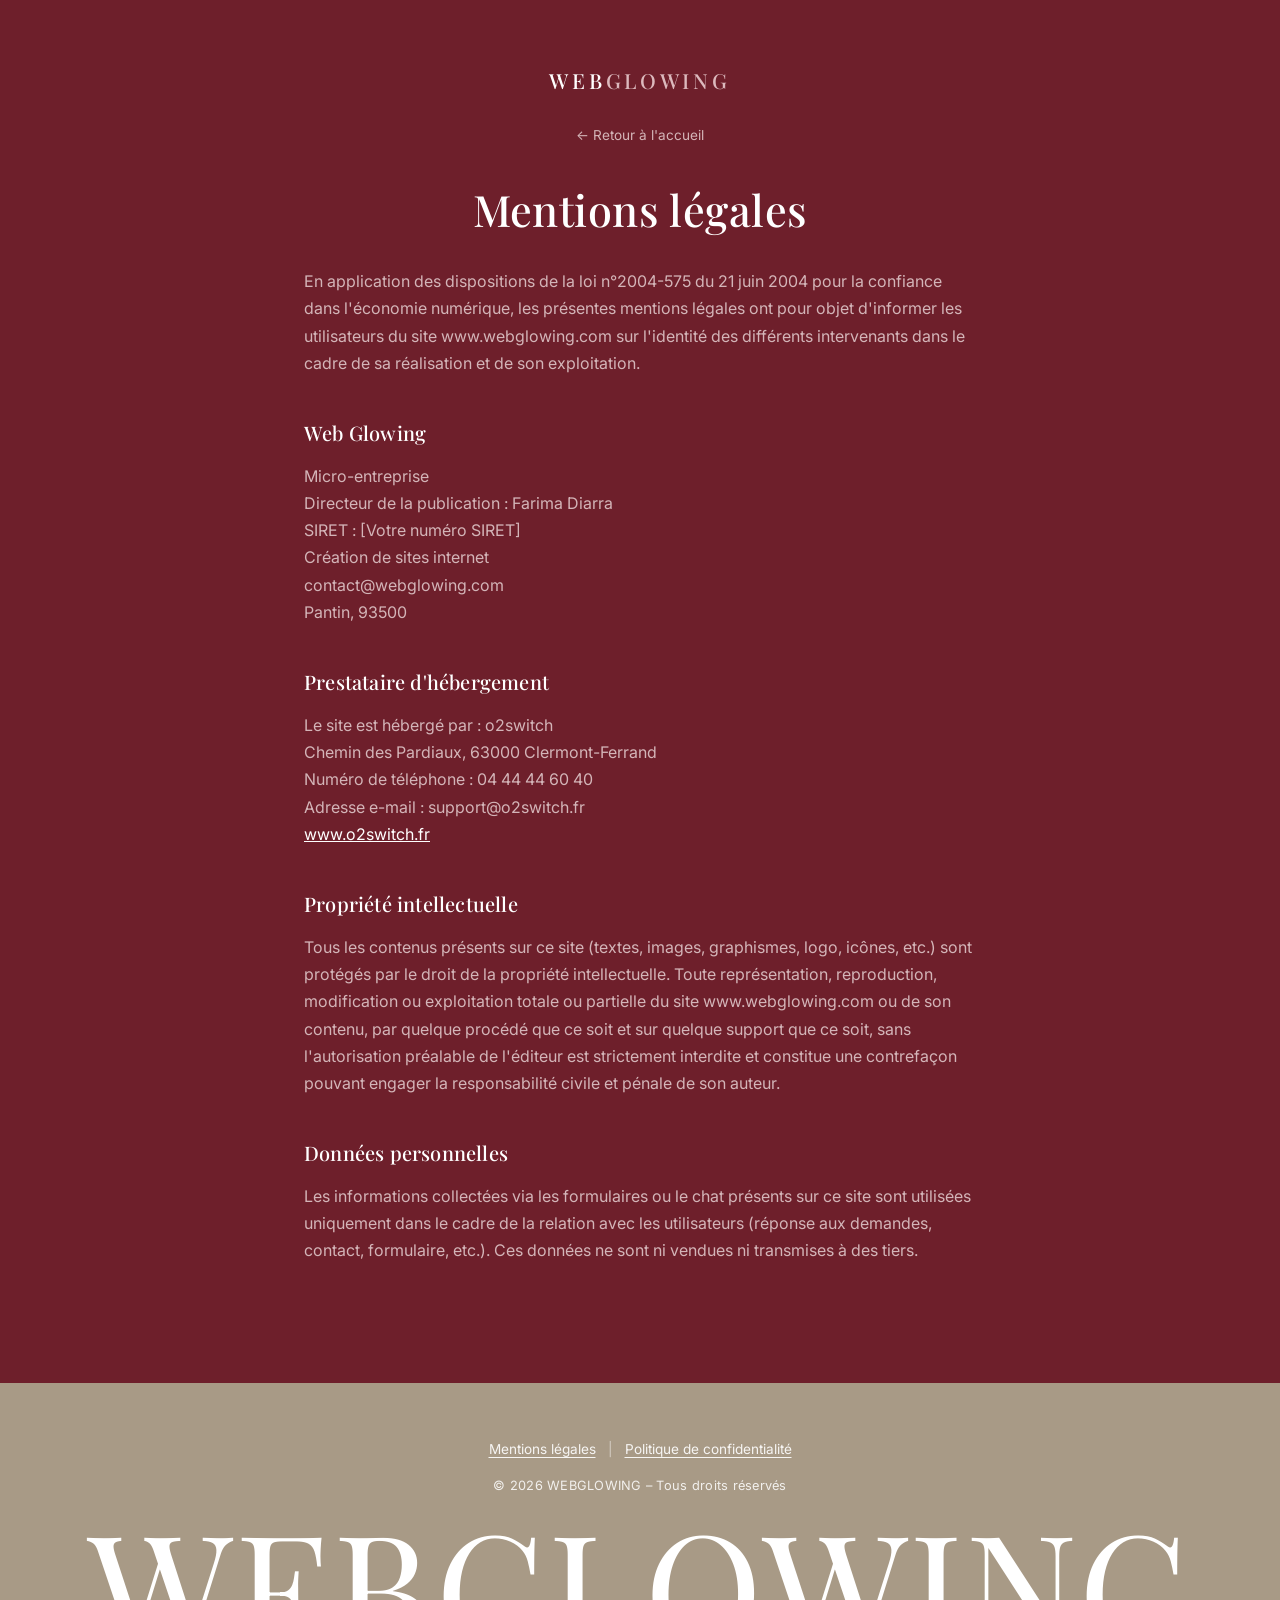
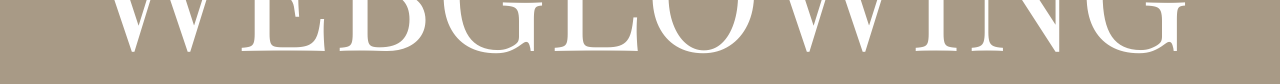
==== mentions-legales.html @ ed6e07ba "Redesign footer, add legal pages, trim homepage to Hero/Portfolio/Contact - New footer: taupe backgr" ====
<!DOCTYPE html>
<html lang="fr">
<head>
<meta charset="UTF-8">
<meta name="viewport" content="width=device-width, initial-scale=1.0">
<title>Mentions légales — Web Glowing</title>
<meta name="description" content="Mentions légales du site Web Glowing.">
<link rel="icon" href="data:image/svg+xml,<svg xmlns=%22http://www.w3.org/2000/svg%22 viewBox=%220 0 100 100%22><rect width=%22100%22 height=%22100%22 rx=%2220%22 fill=%22%236a1f2b%22/><text x=%2250%22 y=%2266%22 font-size=%2255%22 fill=%22white%22 text-anchor=%22middle%22 font-family=%22serif%22>W</text></svg>">
<link rel="preconnect" href="https://fonts.googleapis.com">
<link rel="preconnect" href="https://fonts.gstatic.com" crossorigin>
<link href="https://fonts.googleapis.com/css2?family=Playfair+Display:wght@500;600;700&family=Inter:wght@400;500;600&display=swap" rel="stylesheet">
<link rel="stylesheet" href="style.css">
</head>
<body>

<main>
  <section class="legal-hero">
    <div class="container">
      <a href="index.html#top" class="logo">WEB<span>GLOWING</span></a>
      <a href="index.html" class="legal-back">← Retour à l'accueil</a>
      <h1>Mentions légales</h1>
    </div>
  </section>

  <div class="container legal-content">
    <p>En application des dispositions de la loi n°2004-575 du 21 juin 2004 pour la confiance dans l'économie numérique, les présentes mentions légales ont pour objet d'informer les utilisateurs du site www.webglowing.com sur l'identité des différents intervenants dans le cadre de sa réalisation et de son exploitation.</p>

    <h2>Web Glowing</h2>
    <p>
      Micro-entreprise<br>
      Directeur de la publication : Farima Diarra<br>
      SIRET : [Votre numéro SIRET]<br>
      Création de sites internet<br>
      contact@webglowing.com<br>
      Pantin, 93500
    </p>

    <h2>Prestataire d'hébergement</h2>
    <p>
      Le site est hébergé par : o2switch<br>
      Chemin des Pardiaux, 63000 Clermont-Ferrand<br>
      Numéro de téléphone : 04 44 44 60 40<br>
      Adresse e-mail : support@o2switch.fr<br>
      <a href="https://www.o2switch.fr" target="_blank" rel="noopener">www.o2switch.fr</a>
    </p>

    <h2>Propriété intellectuelle</h2>
    <p>Tous les contenus présents sur ce site (textes, images, graphismes, logo, icônes, etc.) sont protégés par le droit de la propriété intellectuelle. Toute représentation, reproduction, modification ou exploitation totale ou partielle du site www.webglowing.com ou de son contenu, par quelque procédé que ce soit et sur quelque support que ce soit, sans l'autorisation préalable de l'éditeur est strictement interdite et constitue une contrefaçon pouvant engager la responsabilité civile et pénale de son auteur.</p>

    <h2>Données personnelles</h2>
    <p>Les informations collectées via les formulaires ou le chat présents sur ce site sont utilisées uniquement dans le cadre de la relation avec les utilisateurs (réponse aux demandes, contact, formulaire, etc.). Ces données ne sont ni vendues ni transmises à des tiers.</p>
  </div>
</main>

<footer class="site-footer">
  <div class="container">
    <div class="footer-links">
      <a href="mentions-legales.html">Mentions légales</a>
      <span>|</span>
      <a href="politique-confidentialite.html">Politique de confidentialité</a>
    </div>
    <p class="footer-copy">© <span id="year"></span> WEBGLOWING – Tous droits réservés</p>
  </div>
  <div class="footer-wordmark" aria-hidden="true">WEBGLOWING</div>
</footer>

<script src="script.js"></script>
</body>
</html>
---- style.css ----
/* ============ Tokens — palette exacte du logo (bordeaux + blanc) ============ */
:root{
  --bg:#6e1f2b;
  --bg-deep:#4b131d;
  --bg-soft:#4b131d;
  --surface:rgba(255,255,255,.055);
  --white:#ffffff;
  --text:#fbeeef;
  --text-dim:rgba(251,238,239,.72);
  --accent:#dcb9bd;
  --accent-soft:#e9d2d5;
  --line:rgba(255,255,255,.18);
  --shadow:0 20px 60px rgba(0,0,0,.35);
  --ff-display:'Playfair Display', serif;
  --ff-body:'Inter', sans-serif;
}

*,*::before,*::after{box-sizing:border-box;margin:0;padding:0;}
html{scroll-behavior:smooth;}
body{
  background:var(--bg);
  color:var(--text);
  font-family:var(--ff-body);
  line-height:1.6;
  -webkit-font-smoothing:antialiased;
  overflow-x:hidden;
}
img{max-width:100%;display:block;}
a{color:inherit;text-decoration:none;}
ul{list-style:none;}
.container{width:100%;max-width:1180px;margin:0 auto;padding:0 24px;}

h1,h2,h3{font-family:var(--ff-display);font-weight:500;letter-spacing:.01em;color:var(--white);}

.logo{
  font-family:var(--ff-display);
  font-size:1.3rem;
  letter-spacing:.18em;
  color:var(--white);
  font-weight:500;
  text-transform:uppercase;
}
.logo span{color:var(--accent);}

/* ============ Hero ============ */
.hero{
  position:relative;
  min-height:88vh;
  display:flex;
  align-items:center;
  overflow:hidden;
}
.hero::before{
  content:'';
  position:absolute;inset:0;z-index:0;
  background:url('assets/hero-bg.png') center/cover no-repeat;
}
.hero::after{
  content:'';
  position:absolute;inset:0;z-index:1;
  background:linear-gradient(0deg, rgba(18,6,9,.75) 0%, rgba(18,6,9,.25) 55%, rgba(18,6,9,.4) 100%);
}
.hero-inner{position:relative;z-index:2;max-width:640px;padding-left:8vw;padding-right:24px;}
.hero h1{
  font-size:clamp(1.8rem,4.4vw,2.9rem);
  line-height:1.25;
  letter-spacing:.03em;
  text-transform:uppercase;
  margin-bottom:18px;
  color:var(--white);
}
.hero-lead{
  font-family:var(--ff-display);
  font-style:italic;
  text-transform:uppercase;
  letter-spacing:.15em;
  color:var(--white);
  font-size:.92rem;
  margin-bottom:32px;
}
.hero-actions{display:flex;gap:16px;flex-wrap:wrap;}
.btn{
  display:inline-flex;align-items:center;justify-content:center;
  padding:14px 30px;border-radius:999px;font-size:.92rem;letter-spacing:.02em;
  transition:transform .2s ease,box-shadow .25s ease,background .25s ease,border-color .25s ease;
  cursor:pointer;border:1px solid transparent;font-family:var(--ff-body);
}
.btn-primary{background:var(--white);color:var(--bg-deep);font-weight:600;}
.btn-primary:hover{box-shadow:0 0 30px rgba(255,255,255,.35);transform:translateY(-2px);}
.btn-ghost{border-color:var(--line);color:var(--white);}
.btn-ghost:hover{border-color:var(--white);color:var(--white);background:rgba(255,255,255,.06);}
.btn-block{width:100%;}
.btn-hero{
  display:inline-flex;align-items:center;gap:16px;
  background:var(--white);
  color:var(--bg-deep);
  border-radius:999px;
  padding:6px 6px 6px 26px;
  font-family:var(--ff-body);
  font-size:.85rem;
  font-weight:600;
  letter-spacing:.02em;
  transition:box-shadow .25s ease,transform .2s ease;
}
.btn-hero:hover{box-shadow:0 10px 30px rgba(0,0,0,.3);transform:translateY(-2px);}
.btn-hero-arrow{
  width:40px;height:40px;border-radius:50%;
  background:var(--bg-deep);color:var(--white);
  display:flex;align-items:center;justify-content:center;
  font-size:1.05rem;
  transition:transform .25s ease;
}
.btn-hero:hover .btn-hero-arrow{transform:rotate(45deg);}

/* ============ Sections generic ============ */
.section{padding:120px 0;}
.section-eyebrow{font-size:.75rem;letter-spacing:.3em;text-transform:uppercase;color:var(--accent);margin-bottom:14px;}
.section-title{font-size:clamp(1.9rem,3.6vw,2.7rem);max-width:640px;margin-bottom:56px;}

/* ============ Portfolio ============ */
#portfolio{--ink:#2e2b28;--ink-light:#4a453f;--paper:#faf9f7;--hair:rgba(46,43,40,.16);background:var(--paper);}
#portfolio .container{max-width:1400px;}
#portfolio .section-eyebrow{color:var(--ink);text-align:center;}
#portfolio .section-title{
  color:var(--ink);text-align:center;max-width:none;margin-left:auto;margin-right:auto;
  font-size:clamp(3.5rem,10vw,8rem);
  line-height:1;
  text-transform:uppercase;
  margin-bottom:64px;
}
/* ---- Portfolio 3D coverflow ---- */
.carousel-stage{
  perspective:2000px;
  height:520px;
  display:flex;align-items:center;justify-content:center;
  margin-top:56px;
  overflow:hidden;
}
.carousel-3d{
  position:relative;width:100%;height:100%;
  transform-style:preserve-3d;
}
.carousel-card{
  position:absolute;top:50%;left:50%;
  width:600px;height:380px;
  margin-top:-190px;margin-left:-300px;
  display:block;overflow:hidden;
  border-radius:24px;
  box-shadow:0 40px 70px rgba(20,16,13,.3);
  background:var(--ink);
  transition:transform 1s cubic-bezier(.65,0,.35,1),opacity 1s ease;
  will-change:transform;
}
.carousel-card img{
  width:100%;height:100%;object-fit:cover;object-position:center;display:block;
}
.carousel-caption{
  display:flex;flex-direction:column;align-items:center;gap:10px;
  text-align:center;margin-top:8px;
}
.carousel-caption-name{font-family:var(--ff-display);font-size:1.5rem;color:var(--ink);}
.carousel-caption-link{
  display:inline-flex;align-items:center;gap:8px;
  font-size:.78rem;letter-spacing:.06em;text-transform:uppercase;color:var(--ink);
  border-bottom:1px solid var(--ink);padding-bottom:3px;
}
@media (max-width:960px){
  .carousel-stage{height:400px;}
  .carousel-card{width:440px;height:280px;margin-top:-140px;margin-left:-220px;border-radius:20px;}
}
@media (max-width:640px){
  .carousel-stage{height:300px;}
  .carousel-card{width:320px;height:204px;margin-top:-102px;margin-left:-160px;border-radius:16px;}
  .carousel-caption-name{font-size:1.2rem;}
}

.tags{display:flex;gap:8px;flex-wrap:wrap;}
.tags span{
  font-size:.7rem;letter-spacing:.05em;text-transform:uppercase;
  padding:5px 11px;border-radius:999px;border:1px solid var(--line);color:var(--accent);
}

/* ============ Contact ============ */
.contact{
  --c-bg:#ffffff;
  --c-black:#000000;
  --c-ink-dim:#767374;
  --form-ink:#141213;
  --form-ink-dim:#5a5758;
  --form-line:rgba(255,255,255,.4);
  --form-surface:rgba(255,255,255,.55);
  background:
    linear-gradient(165deg, rgba(0,0,0,.6) 0%, rgba(0,0,0,.4) 55%, rgba(0,0,0,.65) 100%),
    url('assets/contact-bg-2.jpg') center/cover no-repeat;
}
.contact-grid{
  display:grid;grid-template-columns:.85fr 1.15fr;gap:32px;align-items:stretch;
}
.contact-info{
  padding:44px 0;
  text-shadow:0 2px 10px rgba(0,0,0,.55);
}
.contact-info .section-title{color:var(--c-bg);margin-bottom:22px;}
.contact-info .section-eyebrow{color:rgba(255,255,255,.75);}
.contact-lead{color:rgba(255,255,255,.85);margin-bottom:40px;max-width:440px;}
.contact-details{display:flex;flex-direction:column;gap:20px;margin-bottom:36px;}
.contact-details li{display:flex;align-items:center;gap:16px;}
.contact-details-icon{
  flex:none;width:44px;height:44px;border-radius:50%;
  display:flex;align-items:center;justify-content:center;
  background:rgba(0,0,0,.3);
  border:1px solid rgba(255,255,255,.4);color:var(--c-bg);
}
.contact-details-icon svg{width:19px;height:19px;}
.contact-details-label{display:block;font-size:.72rem;letter-spacing:.08em;text-transform:uppercase;color:rgba(255,255,255,.75);margin-bottom:3px;}
.contact-details li a{font-family:var(--ff-display);font-size:1.15rem;color:var(--c-bg);}
.contact-details li a:hover{color:rgba(255,255,255,.7);}
.contact-badge{
  display:inline-flex;align-items:center;gap:10px;
  padding:11px 20px;border-radius:999px;background:rgba(0,0,0,.3);border:1px solid rgba(255,255,255,.4);
  color:rgba(255,255,255,.85);font-size:.82rem;letter-spacing:.02em;
}
.contact-badge-dot{width:8px;height:8px;border-radius:50%;background:var(--c-bg);}

.contact-card{
  background:rgba(255,255,255,.18);
  backdrop-filter:blur(28px) saturate(160%);
  -webkit-backdrop-filter:blur(28px) saturate(160%);
  border:1px solid rgba(255,255,255,.4);
  border-radius:22px;padding:44px;
  box-shadow:0 30px 70px rgba(0,0,0,.35);
}
.contact-form{display:flex;flex-direction:column;gap:20px;}
.form-row{display:grid;grid-template-columns:1fr 1fr;gap:20px;}
.form-field{display:flex;flex-direction:column;gap:8px;}
.form-field label{font-size:.75rem;letter-spacing:.05em;color:var(--form-ink-dim);text-transform:uppercase;}
.form-field input,.form-field textarea{
  background:var(--form-surface);border:1px solid var(--form-line);border-radius:10px;
  padding:13px 16px;color:var(--form-ink);font-family:var(--ff-body);font-size:.95rem;
  transition:border-color .25s ease,box-shadow .25s ease;
}
.form-field input::placeholder,.form-field textarea::placeholder{color:var(--form-ink-dim);opacity:.85;}
.form-field textarea{resize:vertical;min-height:120px;}
.form-field input:focus,.form-field select:focus,.form-field textarea:focus{
  outline:none;border-color:var(--c-black);box-shadow:0 0 0 3px rgba(20,18,19,.1);
}
.pill-group{display:flex;flex-wrap:wrap;gap:8px;}
.pill-group input[type="radio"]{position:absolute;opacity:0;width:1px;height:1px;pointer-events:none;}
.pill-option{
  cursor:pointer;padding:10px 18px;border-radius:999px;
  border:1px solid var(--form-line);background:var(--form-surface);
  color:var(--form-ink-dim);font-size:.85rem;white-space:nowrap;
  transition:background .2s ease,border-color .2s ease,color .2s ease;
}
.pill-option:hover{border-color:var(--c-bg);color:var(--form-ink);}
.pill-group input[type="radio"]:checked + .pill-option{
  background:var(--c-bg);border-color:var(--c-bg);color:var(--form-ink);
}
.pill-group input[type="radio"]:focus-visible + .pill-option{
  outline:2px solid var(--c-bg);outline-offset:2px;
}
.contact-card .btn-hero-block{
  width:100%;justify-content:space-between;padding-left:28px;cursor:pointer;
  background:var(--c-bg);color:var(--form-ink);
}
.contact-card .btn-hero-block .btn-hero-arrow{background:var(--c-black);color:var(--c-bg);}
.form-note{font-size:.85rem;color:var(--form-ink);min-height:1.2em;}

@media (max-width:900px){
  .contact-grid{grid-template-columns:1fr;gap:24px;}
  .contact-card{padding:32px 28px;}
  .contact-info{padding:0;}
}
@media (max-width:560px){
  .contact-card{padding:26px 20px;border-radius:18px;}
  .form-row{grid-template-columns:1fr;}
}

/* ============ Legal pages ============ */
.legal-hero{padding:64px 24px 24px;text-align:center;}
.legal-hero .logo{display:inline-block;margin-bottom:28px;}
.legal-back{display:block;color:var(--text-dim);font-size:.85rem;margin-bottom:28px;}
.legal-back:hover{color:var(--white);}
.legal-hero h1{font-size:clamp(1.9rem,4vw,2.7rem);}
.legal-content{max-width:720px;margin:0 auto;padding:0 24px 100px;}
.legal-content p{color:var(--text-dim);margin-bottom:18px;line-height:1.7;}
.legal-content h2{font-size:1.25rem;margin:40px 0 14px;color:var(--white);}
.legal-content ul{margin:0 0 18px 0;padding-left:22px;list-style:disc;color:var(--text-dim);}
.legal-content li{margin-bottom:8px;line-height:1.6;}
.legal-content a{color:var(--white);text-decoration:underline;}

/* ============ Footer ============ */
.site-footer{
  background:#a89a86;
  padding:56px 24px 0;
  text-align:center;
  overflow:hidden;
}
.footer-links{
  display:flex;gap:12px;align-items:center;justify-content:center;
  font-size:.85rem;color:rgba(255,255,255,.9);margin-bottom:16px;
}
.footer-links a{color:inherit;text-decoration:underline;text-underline-offset:3px;}
.footer-links a:hover{color:var(--white);}
.footer-links span{color:rgba(255,255,255,.5);}
.footer-copy{color:rgba(255,255,255,.85);font-size:.8rem;letter-spacing:.02em;margin-bottom:8px;}
.footer-wordmark{
  font-family:var(--ff-display);
  font-size:clamp(3.2rem,13vw,10rem);
  line-height:1;
  color:var(--white);
  text-transform:uppercase;
  letter-spacing:.01em;
  white-space:nowrap;
  padding:0 0 .12em;
}
@media (max-width:640px){
  .footer-links{flex-direction:column;gap:6px;}
  .footer-links span{display:none;}
}

/* ============ Reveal on scroll ============ */
.reveal{opacity:0;transform:translateY(28px);transition:opacity .7s ease,transform .7s ease;}
.reveal.is-visible{opacity:1;transform:translateY(0);}

#portfolio .section-title.reveal{opacity:1;transform:none;transition:none;}
.title-write{
  display:inline-block;
  clip-path:inset(0 100% 0 0);
  transition:clip-path 1s cubic-bezier(.65,0,.15,1);
}
#portfolio .section-title.is-visible .title-write{
  clip-path:inset(0 0 0 0);
}
@media (prefers-reduced-motion: reduce){
  .title-write{clip-path:inset(0 0 0 0);transition:none;}
}

/* ============ Responsive ============ */
@media (max-width:960px){
  .hero{align-items:flex-end;padding:48px 0;}
  .hero::after{background:linear-gradient(0deg, rgba(18,6,9,.85) 0%, rgba(18,6,9,.5) 45%, rgba(18,6,9,0) 72%);}
  .hero-inner{padding-bottom:140px;}
}
@media (max-width:640px){
  .section{padding:80px 0;}
  .hero{min-height:92vh;padding:40px 0;align-items:flex-end;}
  .hero::before{background-position:center center;}
  .hero::after{background:linear-gradient(0deg, rgba(18,6,9,.9) 0%, rgba(18,6,9,.6) 30%, rgba(18,6,9,0) 60%);}
  .hero-inner{padding-left:24px;padding-right:24px;padding-bottom:56px;max-width:100%;}
  .hero h1{font-size:1.7rem;}
  .hero-lead{font-size:.78rem;letter-spacing:.1em;}
  .form-row{grid-template-columns:1fr;}
}
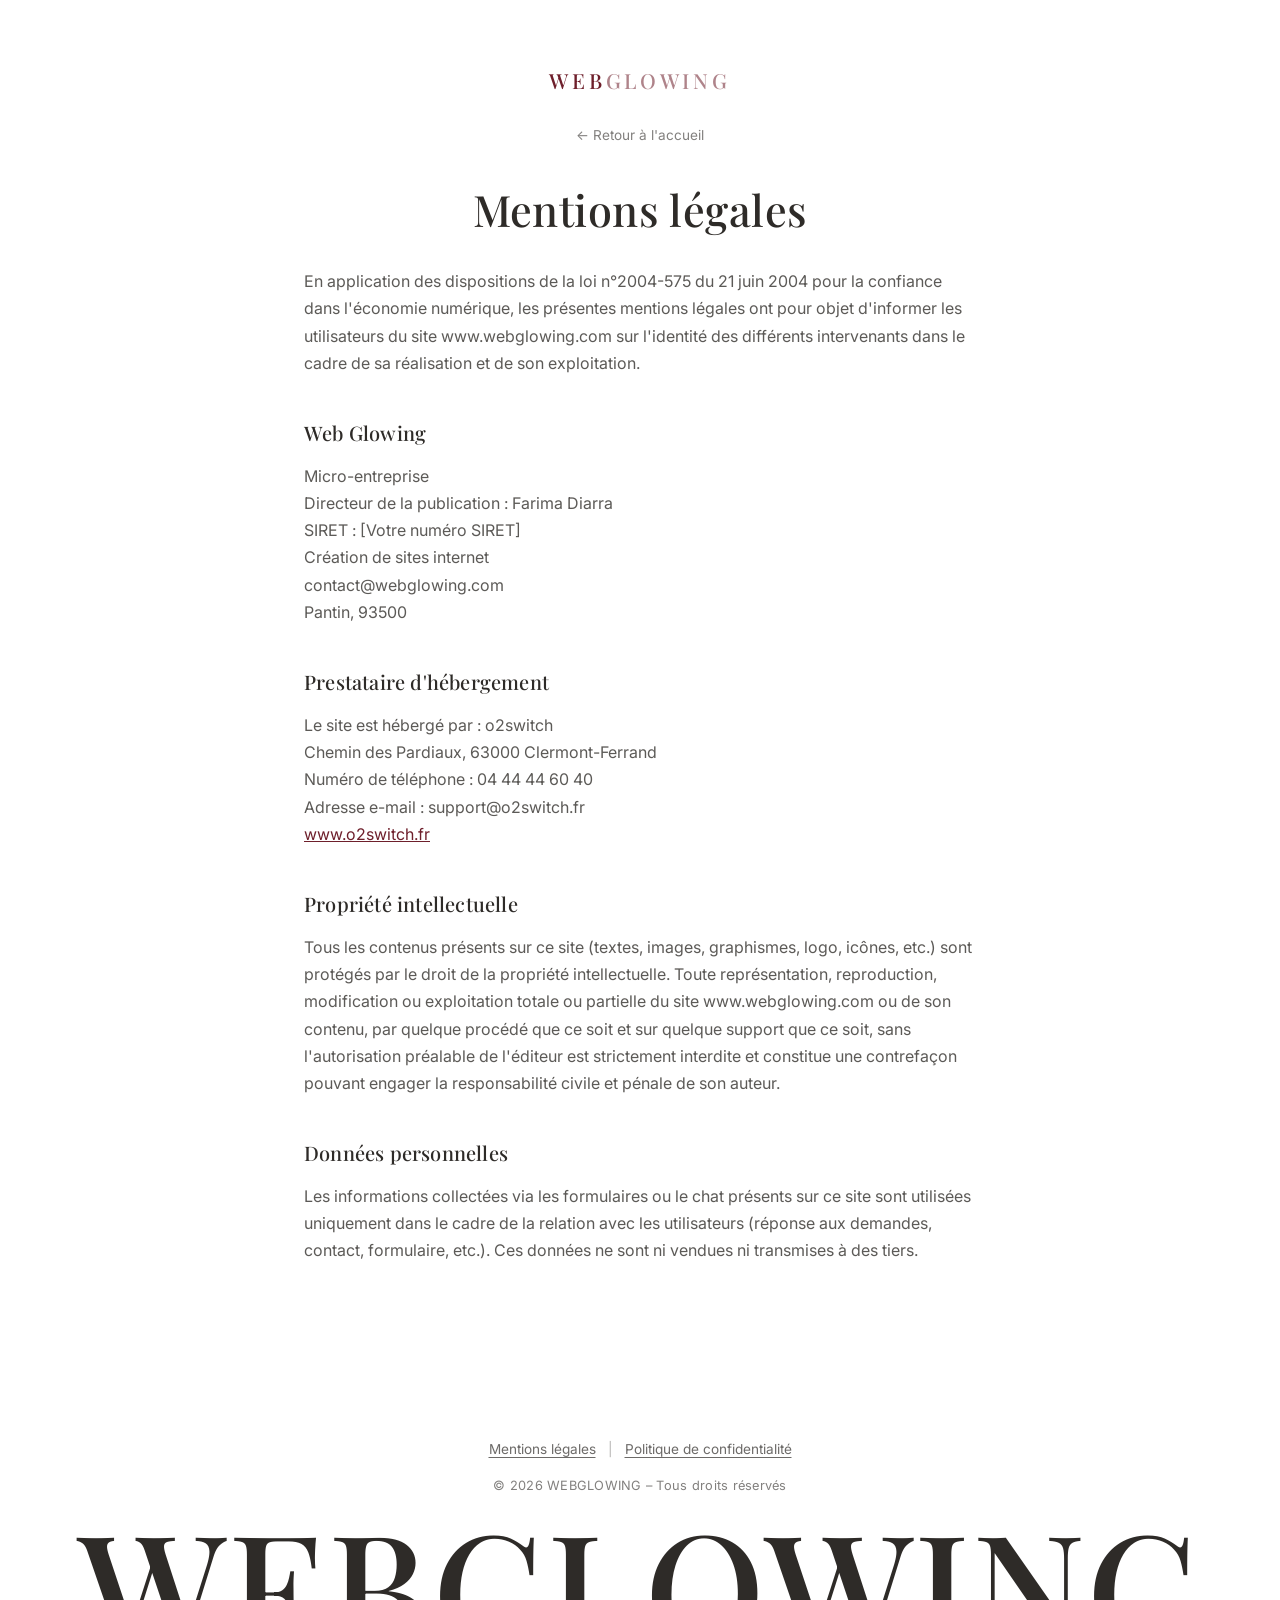
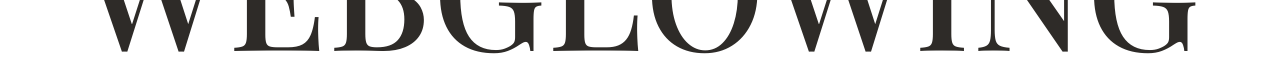
==== commit 6d92cf72: "Switch legal pages (Mentions légales / Politique) to white background Add a legal-page body class an" ====
--- a/mentions-legales.html
+++ b/mentions-legales.html
@@ -11,7 +11,7 @@
 <link href="https://fonts.googleapis.com/css2?family=Playfair+Display:wght@500;600;700&family=Inter:wght@400;500;600&display=swap" rel="stylesheet">
 <link rel="stylesheet" href="style.css">
 </head>
-<body>
+<body class="legal-page">
 
 <main>
   <section class="legal-hero">
--- a/style.css
+++ b/style.css
@@ -277,38 +277,42 @@
 }
 
 /* ============ Legal pages ============ */
+body.legal-page{background:#ffffff;}
+.legal-page .logo{color:#6e1f2b;}
+.legal-page .logo span{color:#6e1f2b;opacity:.55;}
 .legal-hero{padding:64px 24px 24px;text-align:center;}
 .legal-hero .logo{display:inline-block;margin-bottom:28px;}
-.legal-back{display:block;color:var(--text-dim);font-size:.85rem;margin-bottom:28px;}
-.legal-back:hover{color:var(--white);}
-.legal-hero h1{font-size:clamp(1.9rem,4vw,2.7rem);}
+.legal-hero h1{font-size:clamp(1.9rem,4vw,2.7rem);color:#2e2b28;}
+.legal-back{display:block;color:rgba(46,43,40,.6);font-size:.85rem;margin-bottom:28px;}
+.legal-back:hover{color:#2e2b28;}
 .legal-content{max-width:720px;margin:0 auto;padding:0 24px 100px;}
-.legal-content p{color:var(--text-dim);margin-bottom:18px;line-height:1.7;}
-.legal-content h2{font-size:1.25rem;margin:40px 0 14px;color:var(--white);}
-.legal-content ul{margin:0 0 18px 0;padding-left:22px;list-style:disc;color:var(--text-dim);}
+.legal-content p{color:rgba(46,43,40,.78);margin-bottom:18px;line-height:1.7;}
+.legal-content h2{font-size:1.25rem;margin:40px 0 14px;color:#2e2b28;}
+.legal-content ul{margin:0 0 18px 0;padding-left:22px;list-style:disc;color:rgba(46,43,40,.78);}
 .legal-content li{margin-bottom:8px;line-height:1.6;}
-.legal-content a{color:var(--white);text-decoration:underline;}
+.legal-content a{color:#6e1f2b;text-decoration:underline;}
 
 /* ============ Footer ============ */
 .site-footer{
-  background:#a89a86;
+  background:#ffffff;
   padding:56px 24px 0;
   text-align:center;
   overflow:hidden;
 }
 .footer-links{
   display:flex;gap:12px;align-items:center;justify-content:center;
-  font-size:.85rem;color:rgba(255,255,255,.9);margin-bottom:16px;
+  font-size:.85rem;color:rgba(46,43,40,.7);margin-bottom:16px;
 }
 .footer-links a{color:inherit;text-decoration:underline;text-underline-offset:3px;}
-.footer-links a:hover{color:var(--white);}
-.footer-links span{color:rgba(255,255,255,.5);}
-.footer-copy{color:rgba(255,255,255,.85);font-size:.8rem;letter-spacing:.02em;margin-bottom:8px;}
+.footer-links a:hover{color:#2e2b28;}
+.footer-links span{color:rgba(46,43,40,.35);}
+.footer-copy{color:rgba(46,43,40,.6);font-size:.8rem;letter-spacing:.02em;margin-bottom:8px;}
 .footer-wordmark{
   font-family:var(--ff-display);
+  font-weight:500;
   font-size:clamp(3.2rem,13vw,10rem);
   line-height:1;
-  color:var(--white);
+  color:#2e2b28;
   text-transform:uppercase;
   letter-spacing:.01em;
   white-space:nowrap;
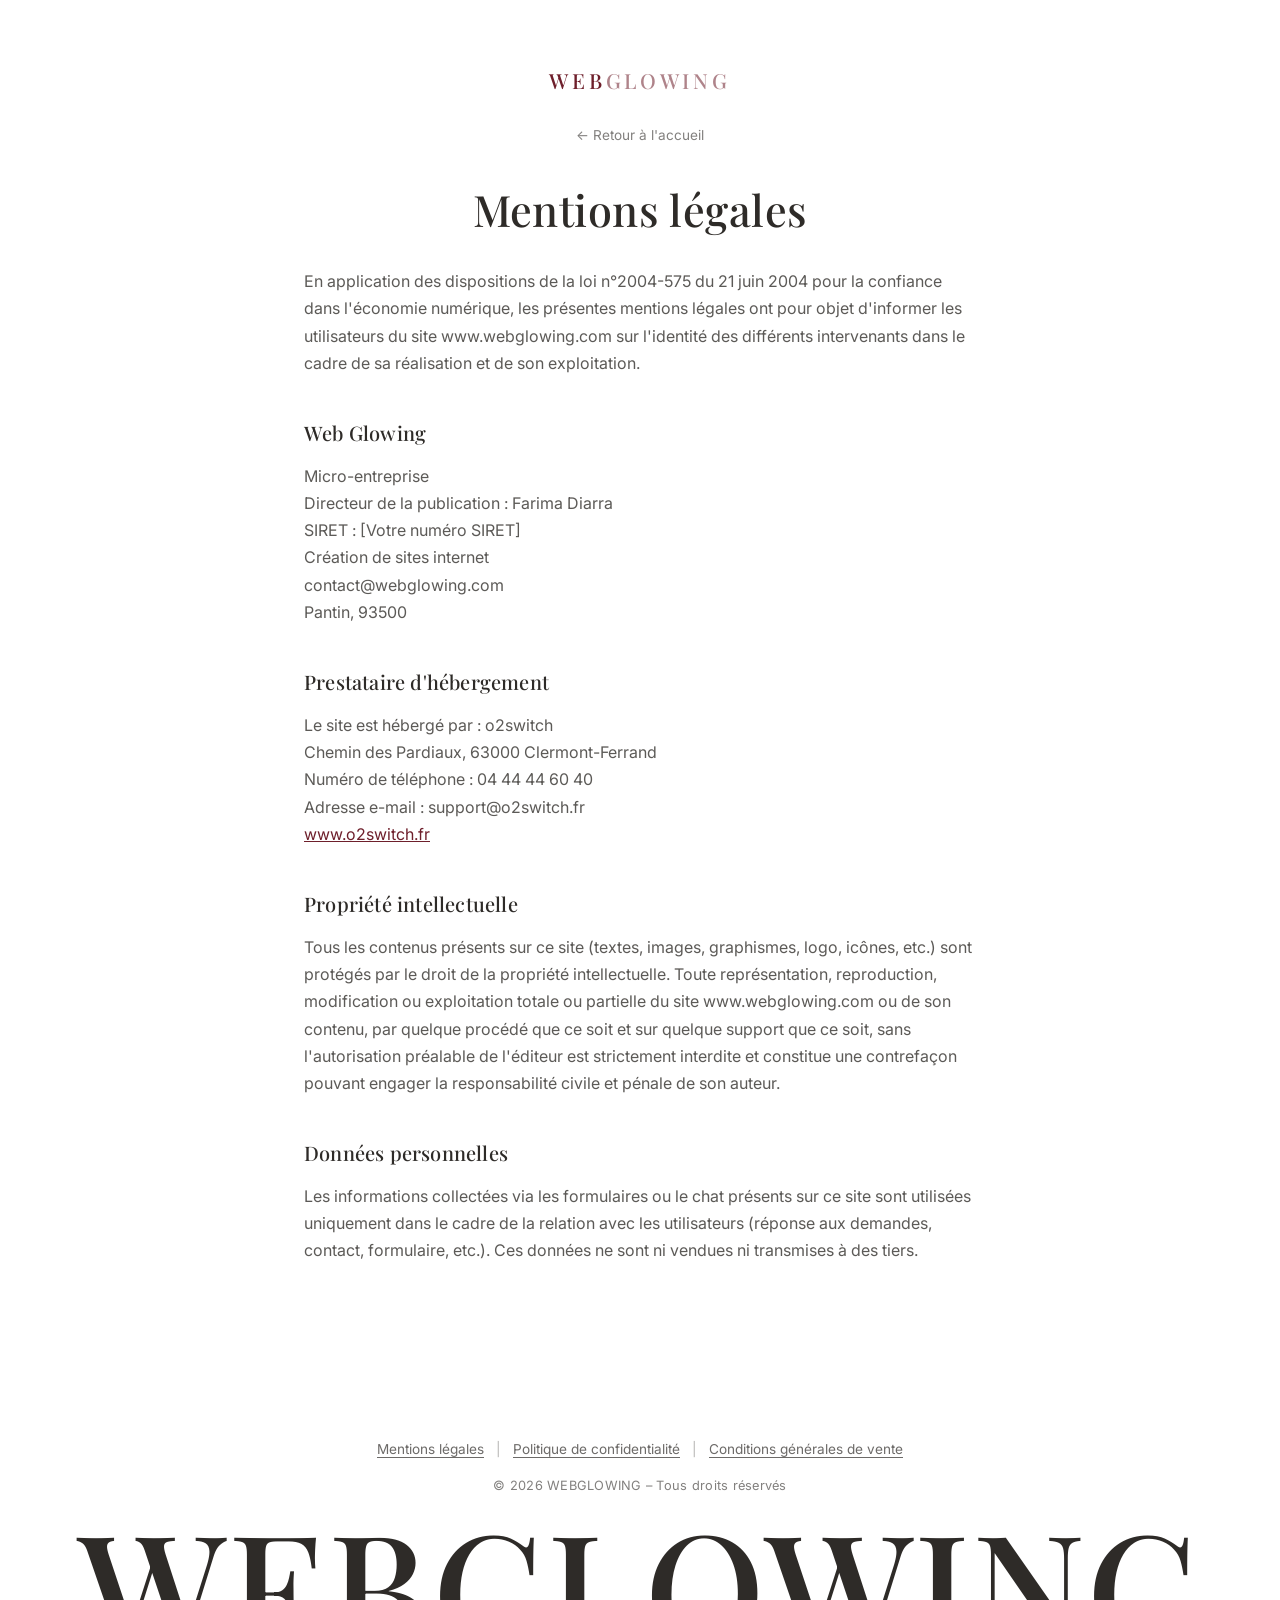
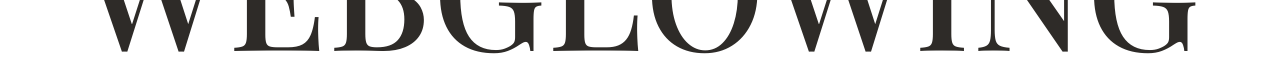
==== commit e74dfefb: "Add Conditions générales de vente page and link it from the footer Create conditions-generales-de-ve" ====
--- a/mentions-legales.html
+++ b/mentions-legales.html
@@ -58,6 +58,8 @@
       <a href="mentions-legales.html">Mentions légales</a>
       <span>|</span>
       <a href="politique-confidentialite.html">Politique de confidentialité</a>
+      <span>|</span>
+      <a href="conditions-generales-de-vente.html">Conditions générales de vente</a>
     </div>
     <p class="footer-copy">© <span id="year"></span> WEBGLOWING – Tous droits réservés</p>
   </div>
